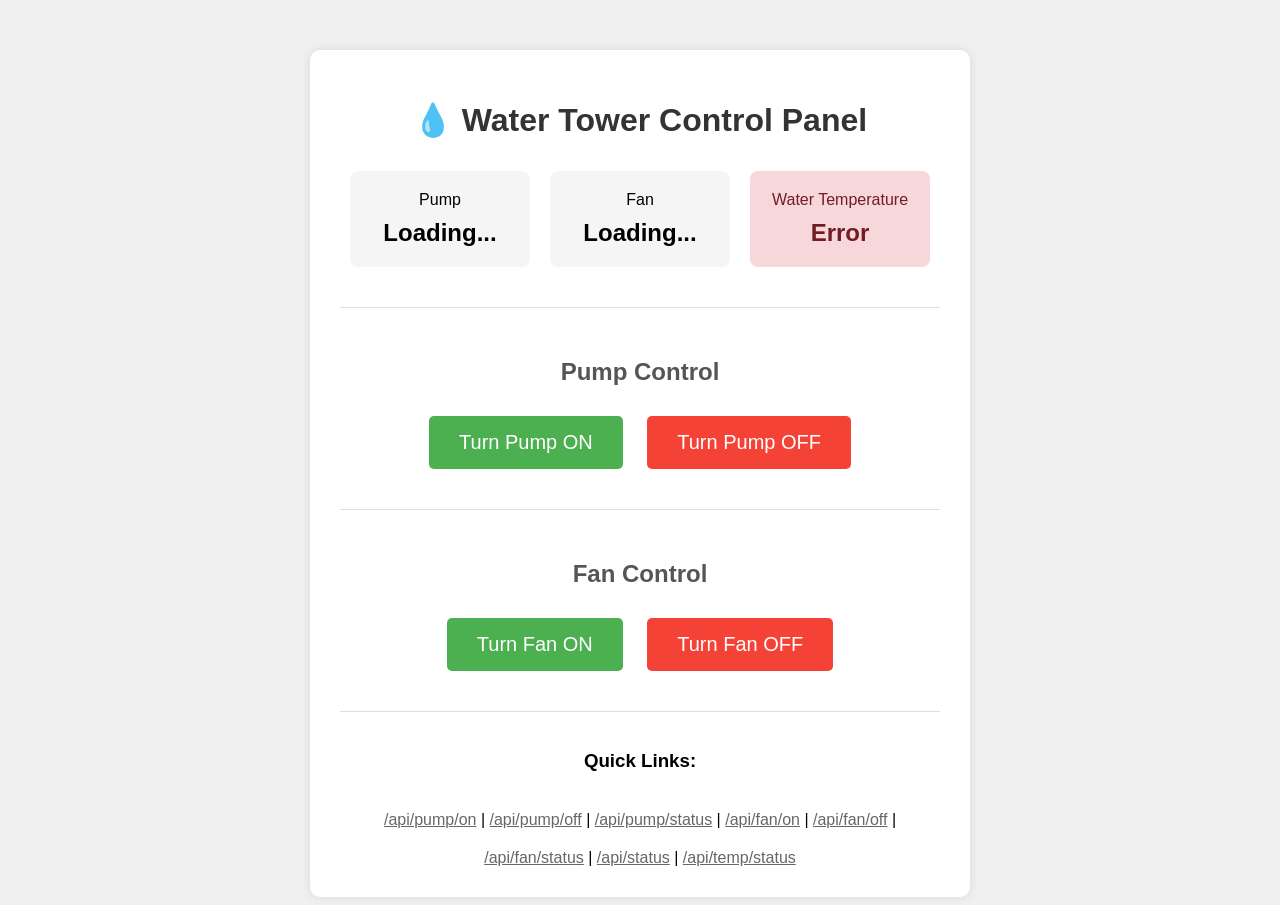
==== main/index.html @ c673d7f7 "add esp native htttp" ====
<!DOCTYPE html>
<html>
<head>
    <title>Water Tower Control</title>
    <meta name="viewport" content="width=device-width, initial-scale=1">
    <style>
        body { font-family: Arial; text-align: center; margin-top: 50px; background: #f0f0f0; }
        .container { max-width: 600px; margin: 0 auto; background: white; padding: 30px; border-radius: 10px; box-shadow: 0 0 10px rgba(0,0,0,0.1); }
        h1 { color: #333; }
        h2 { color: #555; margin-top: 30px; }
        button { padding: 15px 30px; font-size: 20px; margin: 10px; border: none; border-radius: 5px; cursor: pointer; }
        .on { background-color: #4CAF50; color: white; }
        .off { background-color: #f44336; color: white; }
        .status-row { display: flex; justify-content: space-around; margin: 20px 0; }
        .status-card { flex: 1; margin: 10px; padding: 20px; border-radius: 8px; background: #f5f5f5; }
        .status-card.on { background: #d4edda; color: #155724; }
        .status-card.off { background: #f8d7da; color: #721c24; }
        .status-label { font-size: 16px; margin-bottom: 10px; }
        .status-value { font-size: 24px; font-weight: bold; }
        a { display: inline-block; margin-top: 20px; color: #666; }
        .section { border-top: 1px solid #ddd; margin-top: 30px; padding-top: 20px; }
    </style>
</head>
<body>
    <div class="container">
        <h1>💧 Water Tower Control Panel</h1>
        
        <div class="status-row">
            <div class="status-card" id="pump-status">
                <div class="status-label">Pump</div>
                <div class="status-value">Loading...</div>
            </div>
            <div class="status-card" id="fan-status">
                <div class="status-label">Fan</div>
                <div class="status-value">Loading...</div>
            </div>
            <div class="status-card" id="temp-status">
                <div class="status-label">Water Temperature</div>
                <div class="status-value">Loading...</div>
            </div>
        </div>
        
        <div class="section">
            <h2>Pump Control</h2>
            <button class="on" onclick="controlPump('on')">Turn Pump ON</button>
            <button class="off" onclick="controlPump('off')">Turn Pump OFF</button>
        </div>
        
        <div class="section">
            <h2>Fan Control</h2>
            <button class="on" onclick="controlFan('on')">Turn Fan ON</button>
            <button class="off" onclick="controlFan('off')">Turn Fan OFF</button>
        </div>
        
        <div class="section">
            <h3>Quick Links:</h3>
            <a href="/api/pump/on">/api/pump/on</a> | 
            <a href="/api/pump/off">/api/pump/off</a> | 
            <a href="/api/pump/status">/api/pump/status</a> | 
            <a href="/api/fan/on">/api/fan/on</a> | 
            <a href="/api/fan/off">/api/fan/off</a> | 
            <a href="/api/fan/status">/api/fan/status</a> | 
            <a href="/api/status">/api/status</a> |
            <a href="/api/temp/status">/api/temp/status</a>
        </div>
    </div>

    <script>
    function controlPump(action) {
        const data = {
            success: action === 'on'
        };
        
        fetch('/api/pump/' + action, {
            method: 'POST',
            headers: {
                'Content-Type': 'application/json',
            },
            body: JSON.stringify(data)
        })
        .then(response => {
            if (!response.ok) {
                throw new Error('HTTP error ' + response.status);
            }
            return response.json();
        })
        .then(data => {
            console.log('Pump control success:', data);
            updateStatus();
            updateStatusTemp();
        })
        .catch(error => {
            console.error('Error controlling pump:', error);
            updateStatus();
            updateStatusTemp();
        });
    }

    function controlFan(action) {
        const data = {
            success: action === 'on'
        };
        
        fetch('/api/fan/' + action, {
            method: 'POST',
            headers: {
                'Content-Type': 'application/json',
            },
            body: JSON.stringify(data)
        })
        .then(response => {
            if (!response.ok) {
                throw new Error('HTTP error ' + response.status);
            }
            return response.json();
        })
        .then(data => {
            console.log('Fan control success:', data);
            updateStatus();
            updateStatusTemp();
        })
        .catch(error => {
            console.error('Error controlling fan:', error);
            updateStatus();
            updateStatusTemp();
        });
    }
    
    function updateStatus() {
        // Get pump status
        fetch('/api/pump/status')
            .then(response => response.json())
            .then(data => {
                const pumpDiv = document.getElementById('pump-status');
                pumpDiv.querySelector('.status-value').textContent = 
                    (data.pump === 'ON' || data.pump_status === true) ? 'ON' : 'OFF';
                pumpDiv.className = 'status-card ' + 
                    ((data.pump === 'ON' || data.pump_status === true) ? 'on' : 'off');
            })
            .catch(error => {
                console.error('Error getting pump status:', error);
            });
        
        // Get fan status
        fetch('/api/fan/status')
            .then(response => response.json())
            .then(data => {
                const fanDiv = document.getElementById('fan-status');
                fanDiv.querySelector('.status-value').textContent = 
                    (data.fan === 'ON' || data.fan_status === true) ? 'ON' : 'OFF';
                fanDiv.className = 'status-card ' + 
                    ((data.fan === 'ON' || data.fan_status === true) ? 'on' : 'off');
            })
            .catch(error => {
                console.error('Error getting fan status:', error);
            });
    }

    function updateStatusTemp() {
        // Get temperature status
        fetch('/api/temp/status')
            .then(response => {
                if (!response.ok) {
                    throw new Error('HTTP error ' + response.status);
                }
                return response.json();
            })
            .then(data => {
                const tempDiv = document.getElementById('temp-status');
                
                // Check if temperature is valid
                if (data.water_temperature_valid === true && data.water_temperature != null) {
                    tempDiv.querySelector('.status-value').innerHTML = 
                        data.water_temperature.toFixed(1) + '&deg;C';
                    tempDiv.className = 'status-card on';
                } else {
                    tempDiv.querySelector('.status-value').innerHTML = 
                        data.water_temperature.toFixed(1) + '&deg;C';
                    tempDiv.className = 'status-card off';
                }
            })
            .catch(error => {
                console.error('Error getting temperature status:', error);
                const tempDiv = document.getElementById('temp-status');
                if (tempDiv) {
                    tempDiv.querySelector('.status-value').innerHTML = 'Error';
                    tempDiv.className = 'status-card off';
                }
            });
    }
    
    // Update status on page load and every 2 seconds
    updateStatus();
    updateStatusTemp();
    setInterval(() => {
        updateStatus();
        updateStatusTemp();
    }, 2000);
    </script>
</body>
</html>
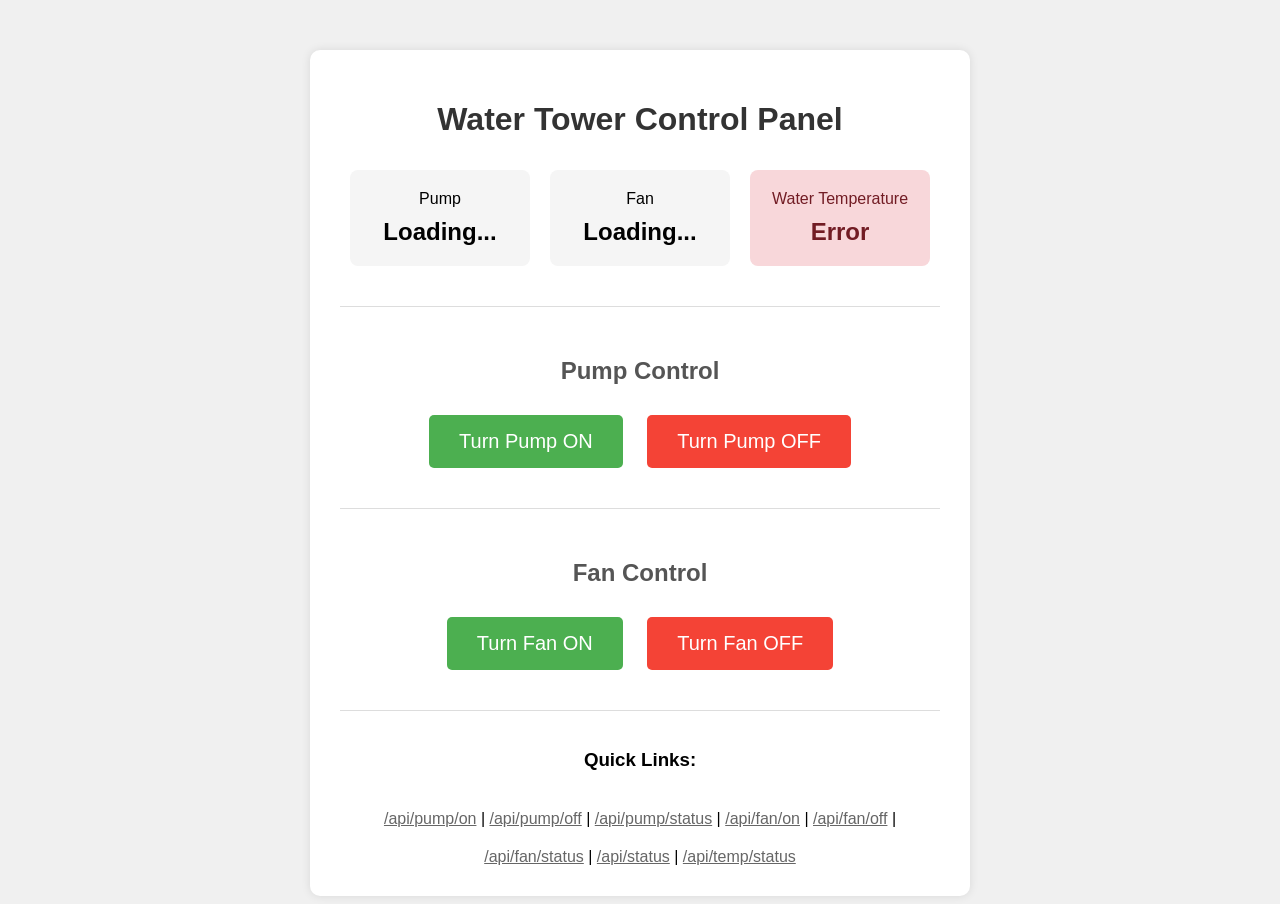
==== commit bee0d49c: "add dns" ====
--- a/main/index.html
+++ b/main/index.html
@@ -23,7 +23,7 @@
 </head>
 <body>
     <div class="container">
-        <h1>💧 Water Tower Control Panel</h1>
+        <h1>Water Tower Control Panel</h1>
         
         <div class="status-row">
             <div class="status-card" id="pump-status">
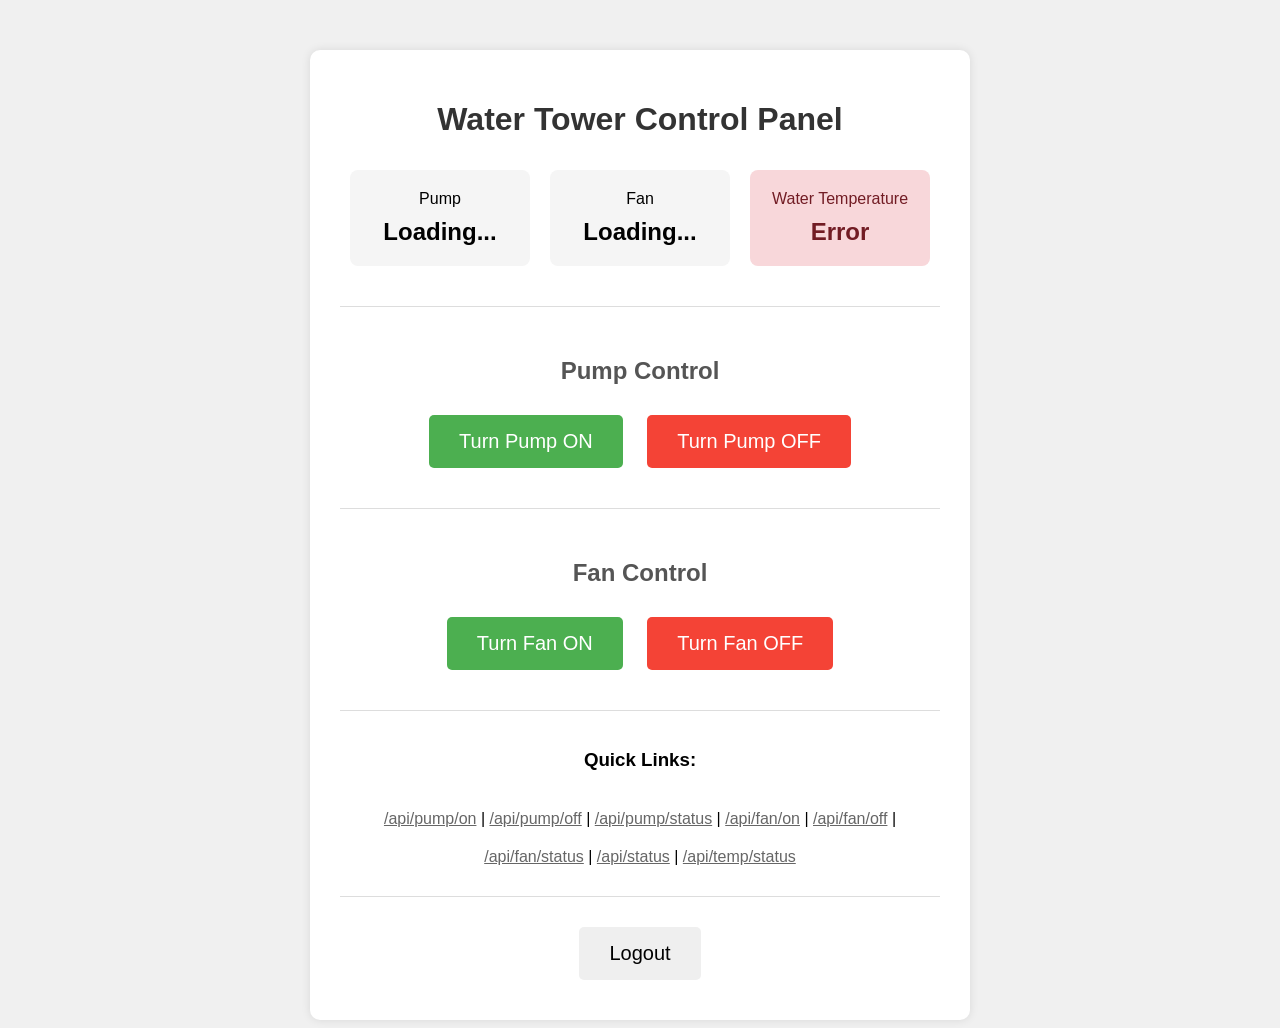
==== commit ccad0935: "add login" ====
--- a/main/index.html
+++ b/main/index.html
@@ -3,6 +3,7 @@
 <head>
     <title>Water Tower Control</title>
     <meta name="viewport" content="width=device-width, initial-scale=1">
+    <link rel="icon" href="data:image/svg+xml,<svg xmlns='http://www.w3.org/2000/svg' viewBox='0 0 100 100'><text y='.9em' font-size='90'>💧</text></svg>">
     <style>
         body { font-family: Arial; text-align: center; margin-top: 50px; background: #f0f0f0; }
         .container { max-width: 600px; margin: 0 auto; background: white; padding: 30px; border-radius: 10px; box-shadow: 0 0 10px rgba(0,0,0,0.1); }
@@ -24,6 +25,8 @@
 <body>
     <div class="container">
         <h1>Water Tower Control Panel</h1>
+
+
         
         <div class="status-row">
             <div class="status-card" id="pump-status">
@@ -62,6 +65,13 @@
             <a href="/api/fan/status">/api/fan/status</a> | 
             <a href="/api/status">/api/status</a> |
             <a href="/api/temp/status">/api/temp/status</a>
+            
+        </div>
+        <div>
+            <section class="section">
+                <button onclick="logout()">Logout</button>
+            <!-- <a href="/login">Login</a> -->
+            </section>
         </div>
     </div>
 
@@ -196,6 +206,30 @@
         updateStatus();
         updateStatusTemp();
     }, 2000);
+
+    function logout() {
+    fetch('/logout', {
+        method: 'POST'
+    })
+    .then(response => {
+        if (!response.ok) {
+            throw new Error('HTTP error ' + response.status);
+        }
+        return response.json();
+    })
+    .then(data => {
+        console.log('Logout success:', data);
+        // Clear cookie locally as backup
+        document.cookie = "session_token=; expires=Thu, 01 Jan 1970 00:00:00 UTC; path=/;";
+        window.location.href = '/login';
+    })
+    .catch(error => {
+        console.error('Error logging out:', error);
+        // Still clear cookie and redirect
+        document.cookie = "session_token=; expires=Thu, 01 Jan 1970 00:00:00 UTC; path=/;";
+        window.location.href = '/login';
+    });
+}
     </script>
 </body>
 </html>
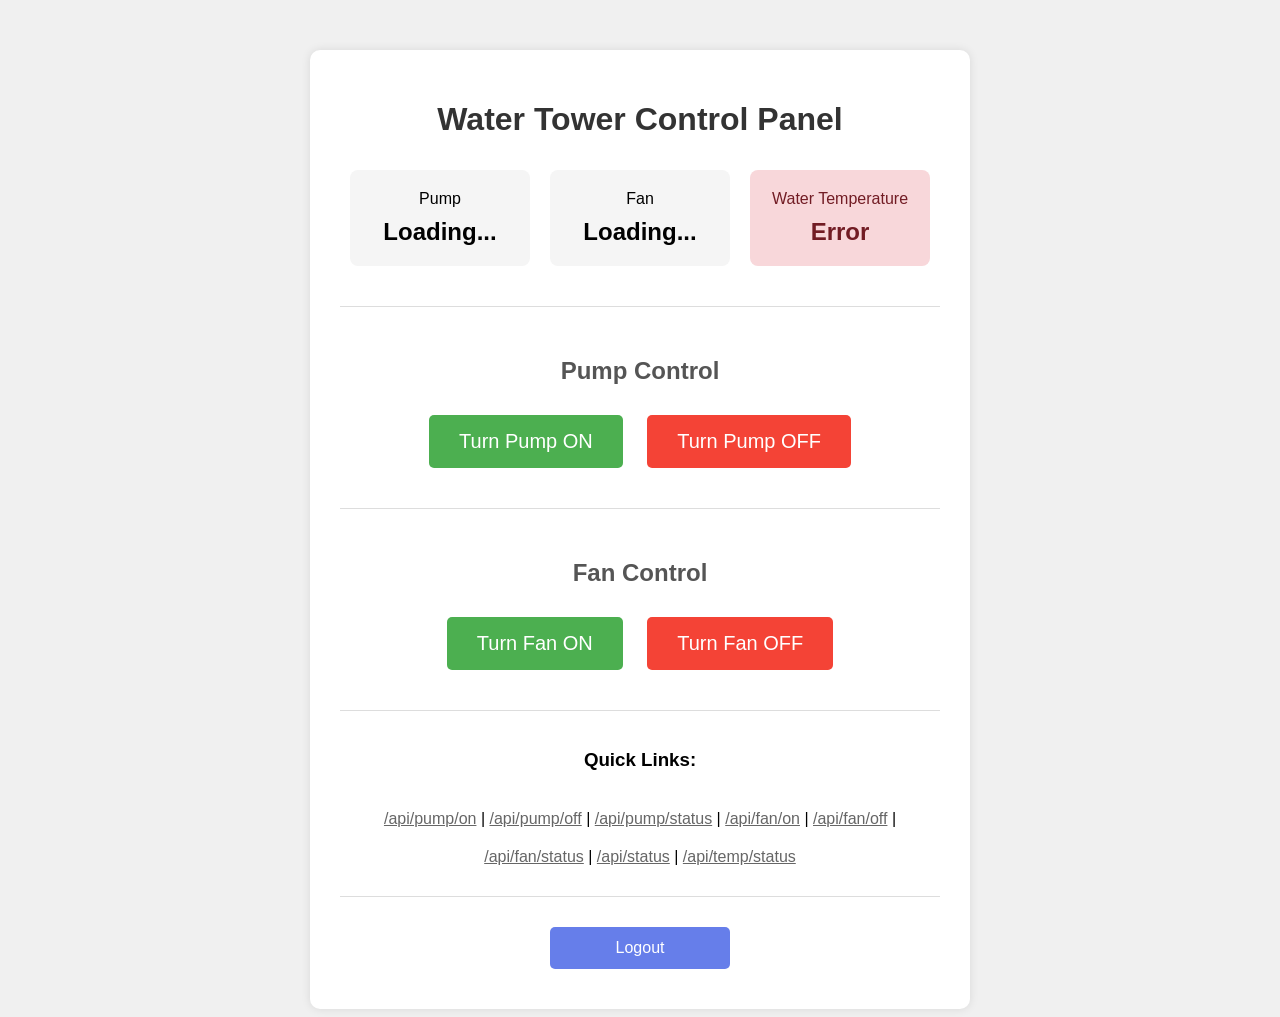
==== commit 6d27e13d: "add login UI" ====
--- a/main/index.html
+++ b/main/index.html
@@ -20,6 +20,22 @@
         .status-value { font-size: 24px; font-weight: bold; }
         a { display: inline-block; margin-top: 20px; color: #666; }
         .section { border-top: 1px solid #ddd; margin-top: 30px; padding-top: 20px; }
+        .logout-btn {
+                width: 100%;
+                padding: 12px;
+                background: #667eea;
+                color: white;
+                border: none;
+                border-radius: 5px;
+                font-size: 16px;
+                cursor: pointer;
+                transition: background 0.3s;
+                width: 30%;
+                }
+                
+                .logout-btn:hover {
+                background: #764ba2;
+                }
     </style>
 </head>
 <body>
@@ -69,7 +85,7 @@
         </div>
         <div>
             <section class="section">
-                <button onclick="logout()">Logout</button>
+                <button class = "logout-btn" onclick="logout()">Logout</button>
             <!-- <a href="/login">Login</a> -->
             </section>
         </div>
